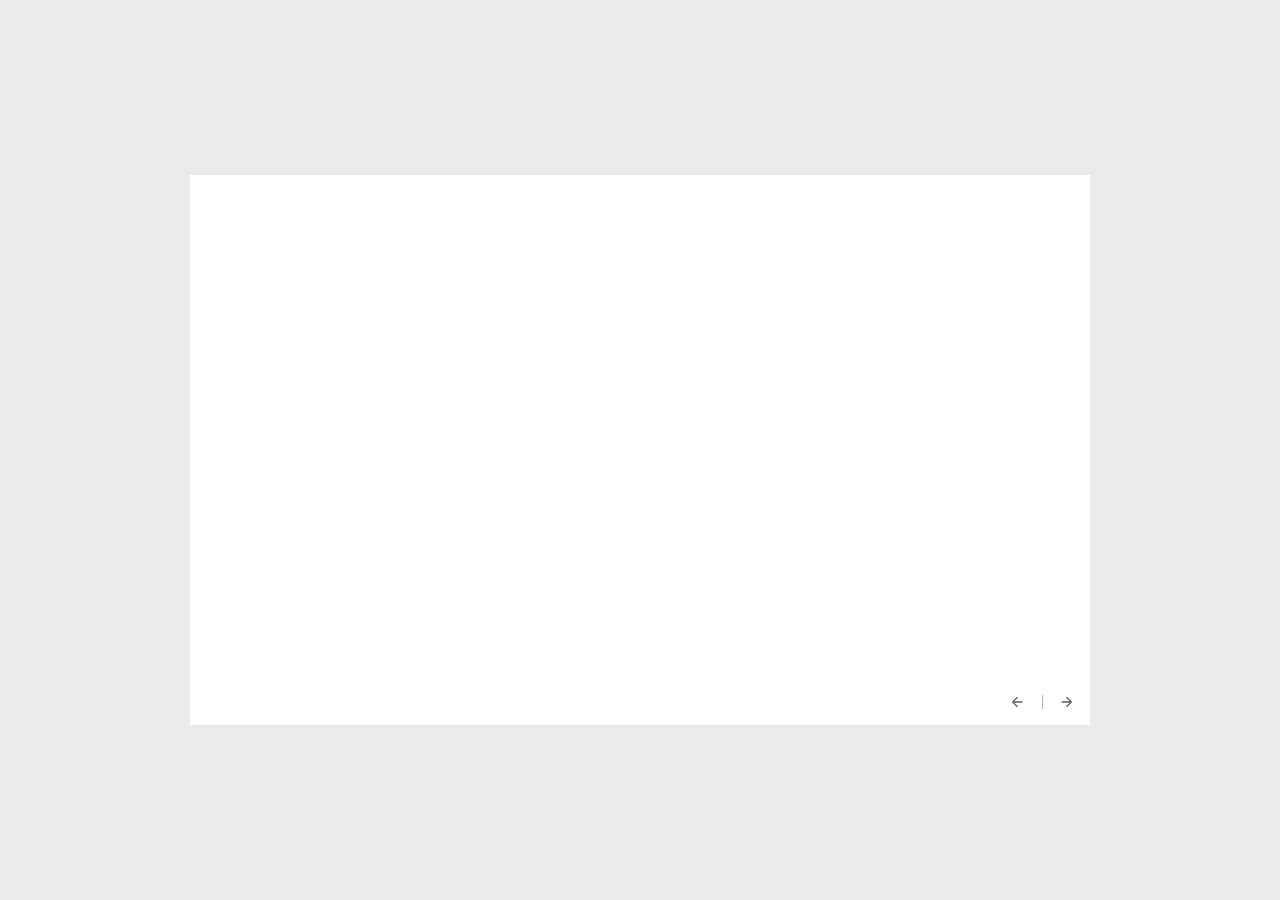
==== Graphiques.html @ cd8fa530 "first" ====
<head>
  <title>FlexBox Exercise #3 - Image carousel / Responsive </title>
  <meta name="viewport" content="width=device-width, initial-scale=1">
</head>

<body>
<div class="carousel">
  <div class="carousel__nav">
   <span id="moveLeft" class="carousel__arrow">
        <svg class="carousel__icon" width="24" height="24" viewBox="0 0 24 24">
    <path d="M20,11V13H8L13.5,18.5L12.08,19.92L4.16,12L12.08,4.08L13.5,5.5L8,11H20Z"></path>
</svg>
    </span>
    <span id="moveRight" class="carousel__arrow" >
      <svg class="carousel__icon"  width="24" height="24" viewBox="0 0 24 24">
  <path d="M4,11V13H16L10.5,18.5L11.92,19.92L19.84,12L11.92,4.08L10.5,5.5L16,11H4Z"></path>
</svg>    
    </span>
  </div>
  <div class="carousel-item carousel-item--1">
    <div class="carousel-item__image"></div>
    <div class="carousel-item__info">
      <div class="carousel-item__container">
      <h2 class="carousel-item__subtitle">The grand moment </h2>
      <h1 class="carousel-item__title">Le tour</h1>
      <p class="carousel-item__description">Sed ut perspiciatis unde omnis iste natus error sit voluptatem accusantium doloremque laudantium, totam rem aperiam.</p>
      <a href="#" class="carousel-item__btn">Explore the tour</a>
        </div>
    </div>
  </div>
  <div class="carousel-item carousel-item--2">
    <div class="carousel-item__image"></div>
    <div class="carousel-item__info">
      <div class="carousel-item__container">
      <h2 class="carousel-item__subtitle">The big window </h2>
      <h1 class="carousel-item__title">Minimal window</h1>
      <p class="carousel-item__description">Clear Glass Window With Brown and White Wooden Frame iste natus error sit voluptatem accusantium doloremque laudantium.</p>
      <a href="#" class="carousel-item__btn">Read the article</a>
        </div>
    </div>
  </div>
    <div class="carousel-item carousel-item--3">
    <div class="carousel-item__image"></div>
    <div class="carousel-item__info">
      <div class="carousel-item__container">
      <h2 class="carousel-item__subtitle">Tropical palms </h2>
      <h1 class="carousel-item__title">Palms</h1>
      <p class="carousel-item__description">Sed ut perspiciatis unde omnis iste natus error sit voluptatem accusantium doloremque laudantium, totam rem aperiam.</p>
      <a href="#" class="carousel-item__btn">Explore the palms</a>
        </div>
    </div>
  </div>
  
   <div class="carousel-item carousel-item--4">
    <div class="carousel-item__image"></div>
    <div class="carousel-item__info">
      <div class="carousel-item__container">
      <h2 class="carousel-item__subtitle">Beach </h2>
      <h1 class="carousel-item__title">The beach </h1>
      <p class="carousel-item__description">Sed ut perspiciatis unde omnis iste natus error sit voluptatem accusantium doloremque laudantium, totam rem aperiam.</p>
      <a href="#" class="carousel-item__btn">Explore the beach</a>
        </div>
    </div>
  </div>
  
 <div class="carousel-item carousel-item--5">
    <div class="carousel-item__image"></div>
    <div class="carousel-item__info">
      <div class="carousel-item__container">
      <h2 class="carousel-item__subtitle">The white building </h2>
      <h1 class="carousel-item__title">White building</h1>
      <p class="carousel-item__description">Sed ut perspiciatis unde omnis iste natus error sit voluptatem accusantium doloremque laudantium, totam rem aperiam.</p>
      <a href="#" class="carousel-item__btn">Read the article</a>
        </div>
    </div>
  </div>
  
</div>
</body>

<style>

@import url('https://fonts.googleapis.com/css?family=Playfair+Display:400,400i,700,700i,900,900i');

@import url('https://fonts.googleapis.com/css?family=Open+Sans:300,300i,400,400i,600,600i,700,700i,800,800i');


* {
  box-sizing: border-box;
}

html, body {
    margin: 0;
    padding: 0;
    width: 100%;
    height: 100%;
    display: flex;
    display: -webkit-flex;
    justify-content: center;
  -webkit-justify-content: center;
    align-items: center;
  -webkit-align-items: center;
}

body {
    background-color: #eaeaea;
}

.carousel {
    width: 100%;
    height: 100%;
    display: flex;
    max-width: 900px;
    max-height: 550px;   
    overflow: hidden;
  position: relative;
}

.carousel-item {
  visibility:visible;
    display: flex;
    width: 100%;
    height: 100%;
    align-items: center;
    justify-content: flex-end;
      -webkit-align-items: center;
    -webkit-justify-content: flex-end;
    position: relative;
    background-color: #fff;
    flex-shrink: 0;
   -webkit-flex-shrink: 0;
    position: absolute;
    z-index: 0;
  transition: 0.6s all linear;
}

.carousel-item__info {
  height: 100%;
  display: flex;
  justify-content: center;
  flex-direction: column;
  
    display: -webkit-flex;
  -webkit-justify-content: center;
  -webkit-flex-direction: column;
  
  order: 1;
  left: 0;
  margin: auto;
  padding: 0 40px;
  width: 40%;

}

.carousel-item__image {
    width: 60%;
    height: 100%;
    order: 2;
    align-self: flex-end;
    flex-basis: 60%;
  
      -webkit-order: 2;
    -webkit-align-self: flex-end;
    -webkit-flex-basis: 60%;
  
    background-position: center;
    background-repeat: no-repeat;
    background-size: cover;
   position:relative;
  transform: translateX(100%);
  transition: 0.6s all ease-in-out;
}

.carousel-item__subtitle {
    font-family: 'Open Sans', sans-serif;
    letter-spacing: 3px;
    font-size: 10px;
    text-transform: uppercase;
    margin: 0;
    color: #7E7E7E;    
    font-weight: 700;
    transform: translateY(25%);
    opacity: 0;
    visibility: hidden;
    transition: 0.4s all ease-in-out;
}

.carousel-item__title {
    margin: 15px 0 0 0;
    font-family: 'Playfair Display', serif;
    font-size: 44px;
    line-height: 45px;
    letter-spacing: 3px;
    font-weight: 700;
    color: #2C2C2C;
    transform: translateY(25%);
    opacity: 0;
    visibility: hidden;
    transition: 0.6s all ease-in-out;
}

.carousel-item__description {
    transform: translateY(25%);
    opacity: 0;
    visibility: hidden;
    transition: 0.6s all ease-in-out;
    margin-top: 35px;
    font-family: 'Open Sans', sans-serif;
    font-size: 13px;
    color: #7e7e7e;
    line-height: 22px;
    margin-bottom: 35px;
}

.carousel-item--1 .carousel-item__image{
  background-image: url('https://images.pexels.com/photos/991012/pexels-photo-991012.jpeg?auto=compress&cs=tinysrgb&dpr=2&h=650&w=940');
}


.carousel-item--2 .carousel-item__image{
  background-image: url('https://images.pexels.com/photos/921294/pexels-photo-921294.png?auto=compress&cs=tinysrgb&h=750&w=1260');
}

.carousel-item--3 .carousel-item__image{
  background-image: url('https://images.pexels.com/photos/92733/pexels-photo-92733.jpeg?auto=compress&cs=tinysrgb&h=750&w=1260');
}

.carousel-item--4 .carousel-item__image{
  background-image: url('https://images.pexels.com/photos/1008732/pexels-photo-1008732.jpeg?auto=compress&cs=tinysrgb&h=750&w=1260');
}

.carousel-item--5 .carousel-item__image{
  background-image: url('https://images.pexels.com/photos/1029614/pexels-photo-1029614.jpeg?auto=compress&cs=tinysrgb&dpr=2&h=650&w=940');
}




.carousel-item__container{

}

.carousel-item__btn {
    width: 35%;
    color: #2C2C2C;
    font-family: 'Open Sans', sans-serif;
    letter-spacing: 3px;
    font-size: 11px;
    text-transform: uppercase;
    margin: 0;
    width: 35%;
    font-weight: 700;
  text-decoration: none;
      transform: translateY(25%);
    opacity: 0;
    visibility: hidden;
    transition: 0.6s all ease-in-out;
}

.carousel__nav {
    position: absolute;
    right: 0;
    z-index: 2;
    background-color: #fff;
  bottom: 0;
}

.carousel__icon {
    display: inline-block;
    vertical-align: middle;
    width: 16px;
  fill: #5d5d5d;
}

.carousel__arrow {
    cursor: pointer;
    display: inline-block;
    padding: 11px 15px;
    position: relative;
}

.carousel__arrow:nth-child(1):after {
    content:'';
    right: -3px;
    position: absolute;
    width: 1px;
    background-color: #b0b0b0;
    height: 14px;
    top: 50%;
    margin-top: -7px;
}

.active{
   z-index: 1;
  display: flex;
  visibility:visible;
}

.active .carousel-item__subtitle, .active .carousel-item__title, .active .carousel-item__description,.active .carousel-item__btn{
    transform: translateY(0);
    opacity: 1;
  transition: 0.6s all ease-in-out;
    visibility: visible;
}



.active .carousel-item__image{ 
transition: 0.6s all ease-in-out;
transform: translateX(0);
}

</style>
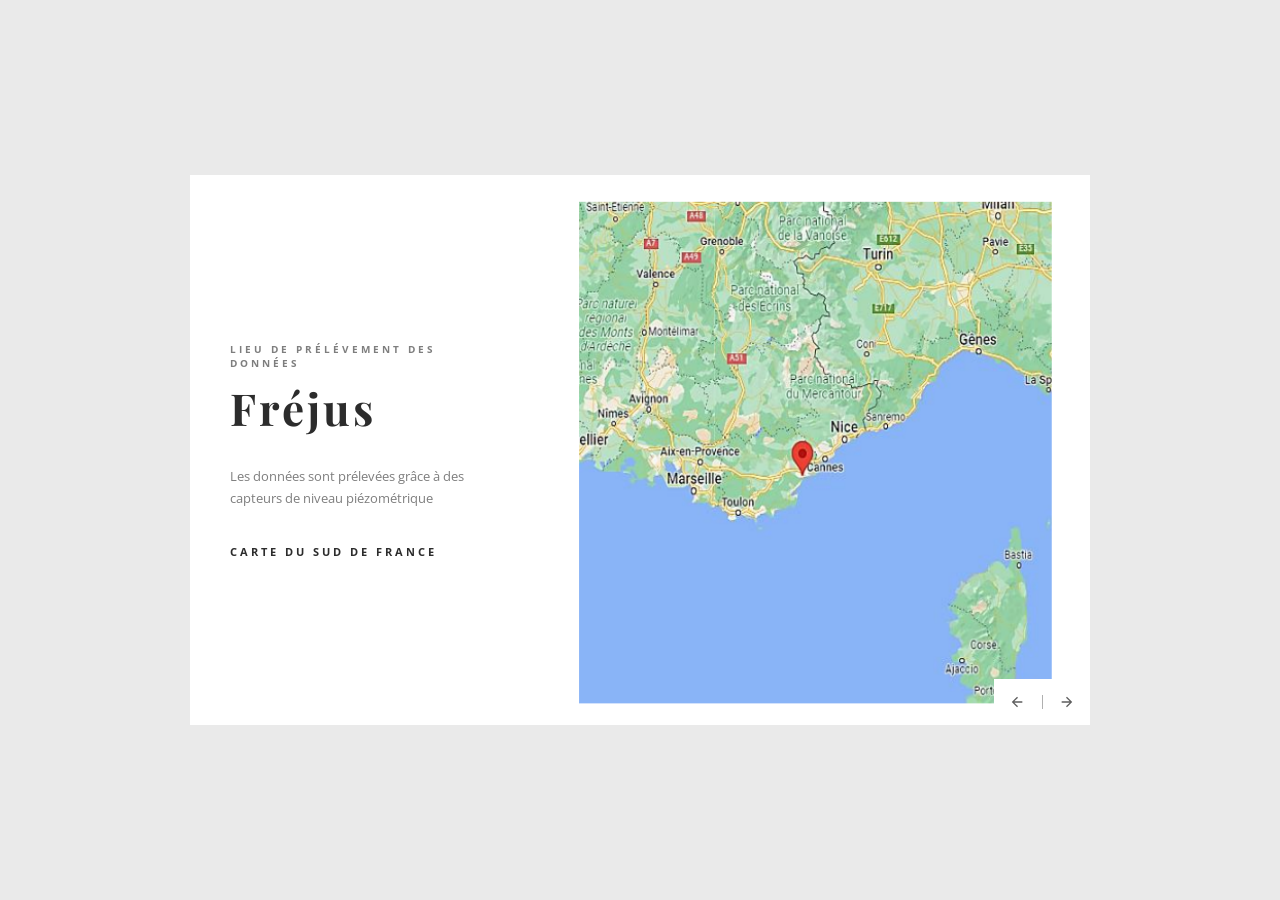
==== commit 4b3556b4: "second" ====
--- a/Graphiques.html
+++ b/Graphiques.html
@@ -1,5 +1,5 @@
 <head>
-  <title>FlexBox Exercise #3 - Image carousel / Responsive </title>
+  <title>Image carousel / Data visualisation </title>
   <meta name="viewport" content="width=device-width, initial-scale=1">
 </head>
 
@@ -21,10 +21,10 @@
     <div class="carousel-item__image"></div>
     <div class="carousel-item__info">
       <div class="carousel-item__container">
-      <h2 class="carousel-item__subtitle">The grand moment </h2>
-      <h1 class="carousel-item__title">Le tour</h1>
-      <p class="carousel-item__description">Sed ut perspiciatis unde omnis iste natus error sit voluptatem accusantium doloremque laudantium, totam rem aperiam.</p>
-      <a href="#" class="carousel-item__btn">Explore the tour</a>
+      <h2 class="carousel-item__subtitle">Lieu de prélévement des données </h2>
+      <h1 class="carousel-item__title">Fréjus</h1>
+      <p class="carousel-item__description">Les données sont prélevées grâce à des capteurs de niveau piézométrique</p>
+      <a href="#" class="carousel-item__btn">Carte du sud de France</a>
         </div>
     </div>
   </div>
@@ -38,45 +38,15 @@
       <a href="#" class="carousel-item__btn">Read the article</a>
         </div>
     </div>
-  </div>
-    <div class="carousel-item carousel-item--3">
-    <div class="carousel-item__image"></div>
-    <div class="carousel-item__info">
-      <div class="carousel-item__container">
-      <h2 class="carousel-item__subtitle">Tropical palms </h2>
-      <h1 class="carousel-item__title">Palms</h1>
-      <p class="carousel-item__description">Sed ut perspiciatis unde omnis iste natus error sit voluptatem accusantium doloremque laudantium, totam rem aperiam.</p>
-      <a href="#" class="carousel-item__btn">Explore the palms</a>
-        </div>
+  
     </div>
   </div>
   
-   <div class="carousel-item carousel-item--4">
-    <div class="carousel-item__image"></div>
-    <div class="carousel-item__info">
-      <div class="carousel-item__container">
-      <h2 class="carousel-item__subtitle">Beach </h2>
-      <h1 class="carousel-item__title">The beach </h1>
-      <p class="carousel-item__description">Sed ut perspiciatis unde omnis iste natus error sit voluptatem accusantium doloremque laudantium, totam rem aperiam.</p>
-      <a href="#" class="carousel-item__btn">Explore the beach</a>
-        </div>
-    </div>
-  </div>
-  
- <div class="carousel-item carousel-item--5">
-    <div class="carousel-item__image"></div>
-    <div class="carousel-item__info">
-      <div class="carousel-item__container">
-      <h2 class="carousel-item__subtitle">The white building </h2>
-      <h1 class="carousel-item__title">White building</h1>
-      <p class="carousel-item__description">Sed ut perspiciatis unde omnis iste natus error sit voluptatem accusantium doloremque laudantium, totam rem aperiam.</p>
-      <a href="#" class="carousel-item__btn">Read the article</a>
-        </div>
-    </div>
-  </div>
-  
 </div>
 </body>
+  
+<script src="https://ajax.googleapis.com/ajax/libs/jquery/3.1.0/jquery.min.js"></script>
+<script src="Affichage.js" > </script>
 
 <style>
 
@@ -213,9 +183,8 @@
 }
 
 .carousel-item--1 .carousel-item__image{
-  background-image: url('https://images.pexels.com/photos/991012/pexels-photo-991012.jpeg?auto=compress&cs=tinysrgb&dpr=2&h=650&w=940');
-}
-
+  background-image: url('img/Cap3.png');
+}
 
 .carousel-item--2 .carousel-item__image{
   background-image: url('https://images.pexels.com/photos/921294/pexels-photo-921294.png?auto=compress&cs=tinysrgb&h=750&w=1260');
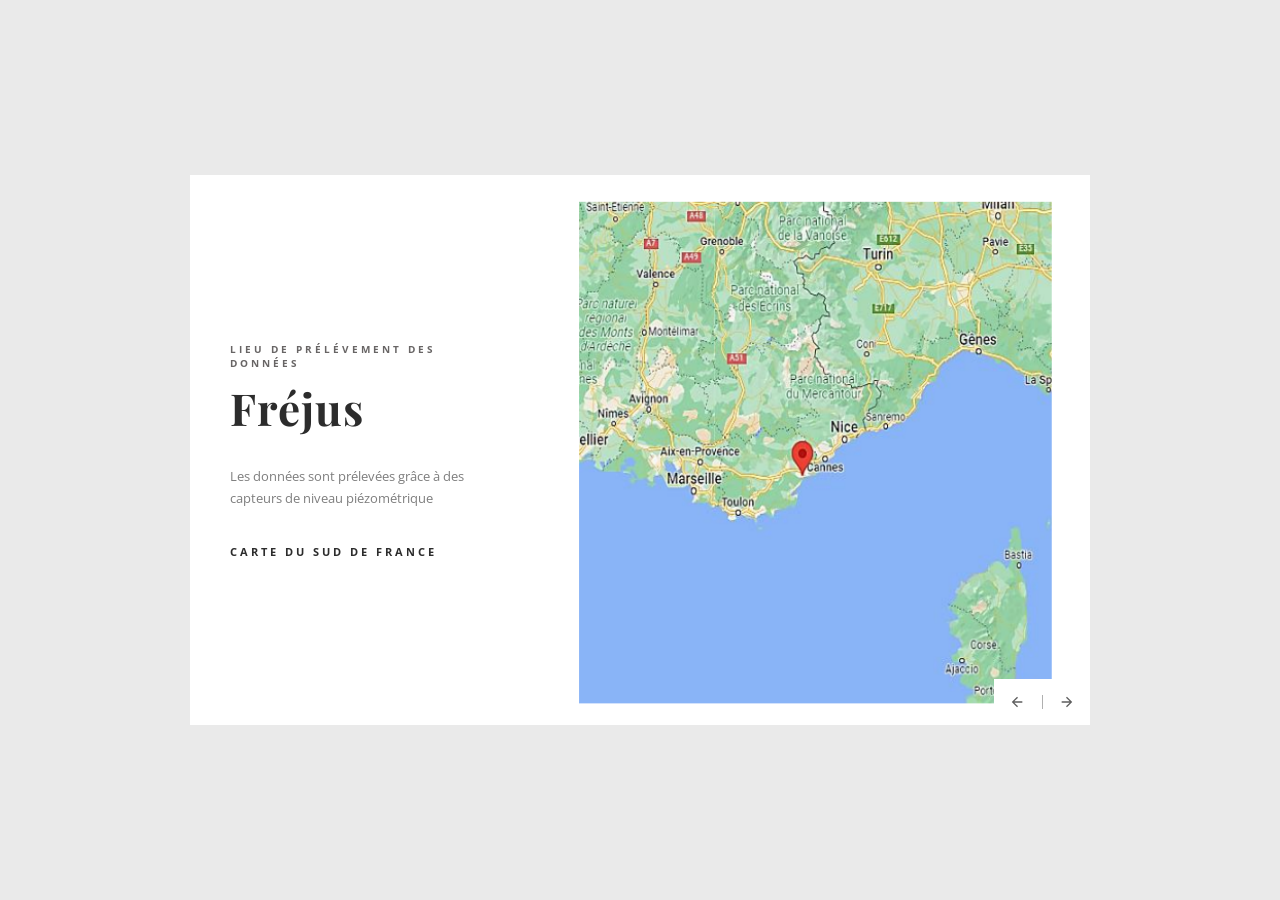
==== commit eda23a04: "third" ====
--- a/Graphiques.html
+++ b/Graphiques.html
@@ -32,13 +32,23 @@
     <div class="carousel-item__image"></div>
     <div class="carousel-item__info">
       <div class="carousel-item__container">
-      <h2 class="carousel-item__subtitle">The big window </h2>
-      <h1 class="carousel-item__title">Minimal window</h1>
-      <p class="carousel-item__description">Clear Glass Window With Brown and White Wooden Frame iste natus error sit voluptatem accusantium doloremque laudantium.</p>
-      <a href="#" class="carousel-item__btn">Read the article</a>
+      <h2 class="carousel-item__subtitle">Tableau de données </h2>
+      <h1 class="carousel-item__title">Normalisation</h1>
+      <p class="carousel-item__description">La normalisation des données  La normalisation est une méthode de prétraitement des données qui permet de réduire la complexité des modèles. Elle consiste à soustraire la moyenne et à la diviser par l'écart type.   </p>
+      <a href="#" class="carousel-item__btn">Le graphique en haut étant les variations du prix, et celui d'en-bas représente la normalisation des fluctuations du marché </a>
         </div>
     </div>
-  
+    </div>
+    <div class="carousel-item carousel-item--3">
+      <div class="carousel-item__image"></div>
+      <div class="carousel-item__info">
+        <div class="carousel-item__container">
+        <h2 class="carousel-item__subtitle">Exemple de normalisation de données</h2>
+        <h1 class="carousel-item__title">CAC 40</h1>
+        <p class="carousel-item__description">La normalisation des données de variations du prix du CAC 40 permet de mieux visualiser les fluctuations sur le marché financier</p>
+        <a href="#" class="carousel-item__btn">Explore the palms</a>
+          </div>
+      </div>
     </div>
   </div>
   
@@ -123,8 +133,8 @@
 }
 
 .carousel-item__image {
-    width: 60%;
-    height: 100%;
+    width: 30%;
+    height:100%;
     order: 2;
     align-self: flex-end;
     flex-basis: 60%;
@@ -137,8 +147,8 @@
     background-repeat: no-repeat;
     background-size: cover;
    position:relative;
-  transform: translateX(100%);
-  transition: 0.6s all ease-in-out;
+  transform: translateX(90%);
+  transition: 1.9s all ease-in-out;
 }
 
 .carousel-item__subtitle {
@@ -147,7 +157,7 @@
     font-size: 10px;
     text-transform: uppercase;
     margin: 0;
-    color: #7E7E7E;    
+    color: #686565;    
     font-weight: 700;
     transform: translateY(25%);
     opacity: 0;
@@ -160,7 +170,7 @@
     font-family: 'Playfair Display', serif;
     font-size: 44px;
     line-height: 45px;
-    letter-spacing: 3px;
+    letter-spacing: 1px;
     font-weight: 700;
     color: #2C2C2C;
     transform: translateY(25%);
@@ -187,11 +197,11 @@
 }
 
 .carousel-item--2 .carousel-item__image{
-  background-image: url('https://images.pexels.com/photos/921294/pexels-photo-921294.png?auto=compress&cs=tinysrgb&h=750&w=1260');
+  background-image: url('img/Cap2.png');
 }
 
 .carousel-item--3 .carousel-item__image{
-  background-image: url('https://images.pexels.com/photos/92733/pexels-photo-92733.jpeg?auto=compress&cs=tinysrgb&h=750&w=1260');
+  background-image: url('img/Cap4.png');
 }
 
 .carousel-item--4 .carousel-item__image{
@@ -273,7 +283,6 @@
 }
 
 
-
 .active .carousel-item__image{ 
 transition: 0.6s all ease-in-out;
 transform: translateX(0);
